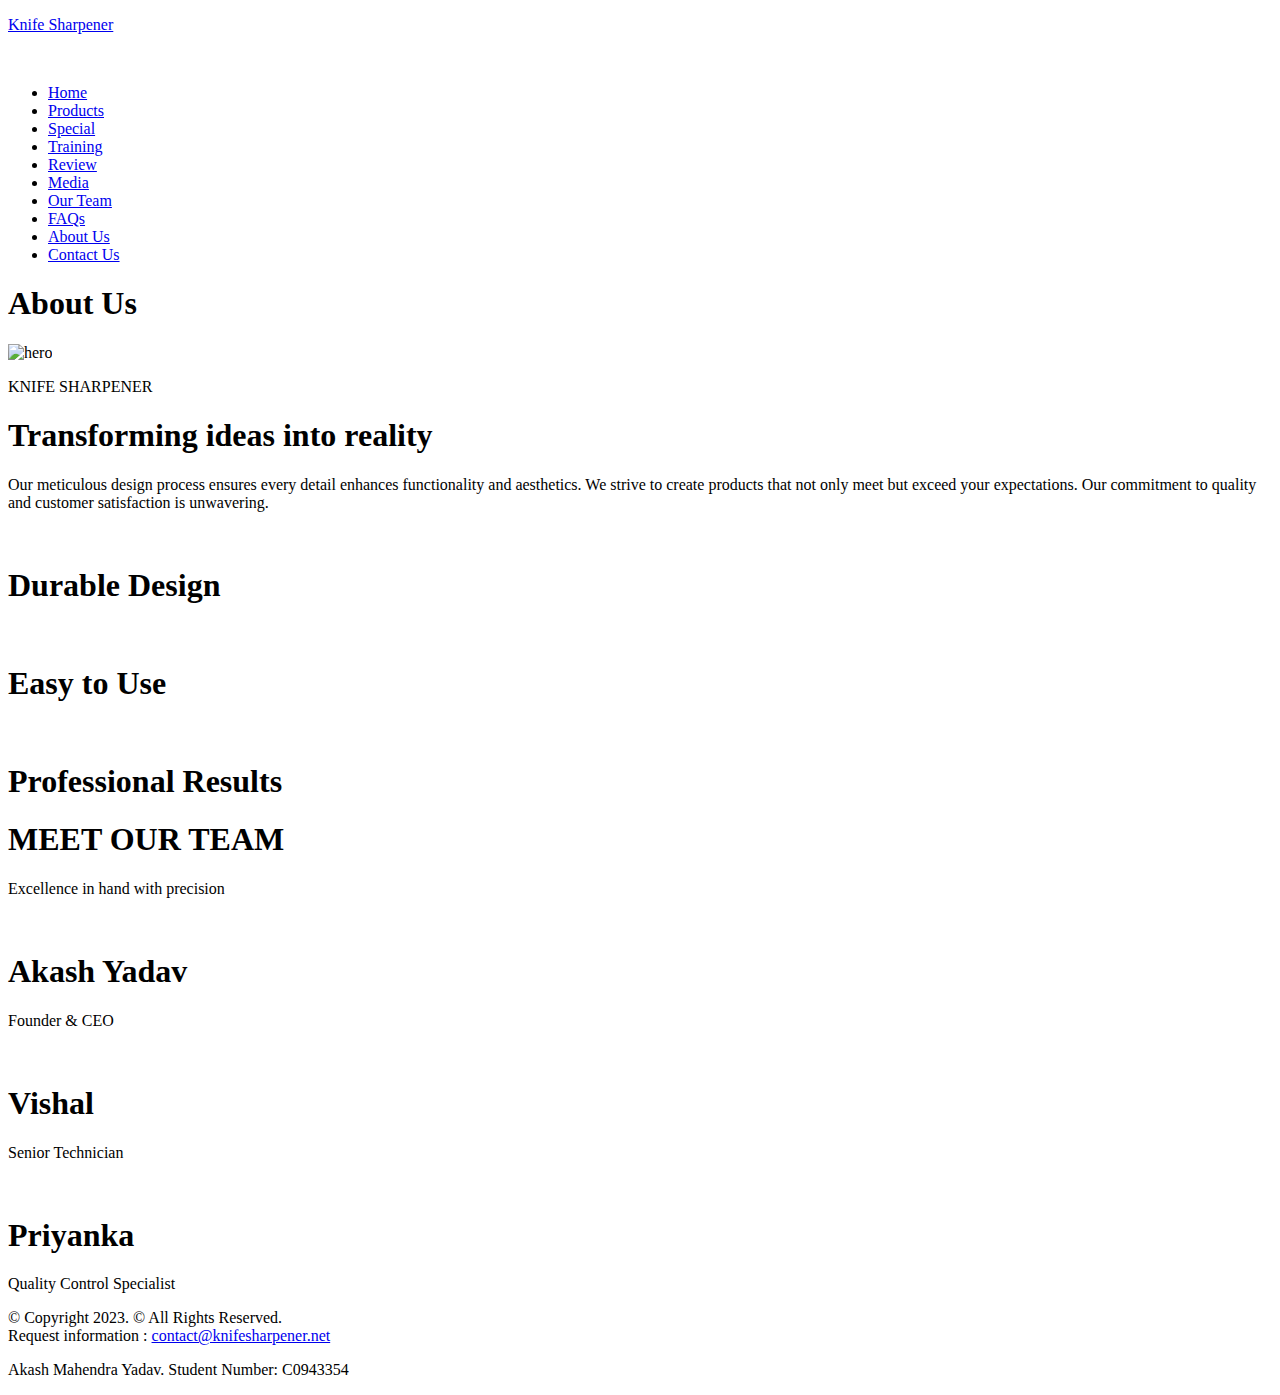
==== about.html @ 2920f4e5 "Add files via upload" ====
<!DOCTYPE html>
<html lang="en">
<head>
    <meta charset="UTF-8">
    <meta name="viewport" content="width=device-width, initial-scale=1.0">
    <title>Knife Sharpener</title>
    <link rel="stylesheet" href="css/styles.css">
</head>
<body>
    

     <!--==================== HEADER ====================-->
    <header>
        <div class="head">
            <div><a id="logo" href="index.html"><p>Knife Sharpener</p> <img src="images/logo final 1.png" alt=""></a></div>
            <nav>
                <ul class="navbar">
                    <li id="home" class="link"><a href="index.html">Home</a></li>
                    <li class="link"><a href="product.html">Products</a></li>
                    <li class="link"><a href="specials.html">Special</a></li>
                    <li class="link"><a href="training.html">Training</a></li>
                    <li class="link"><a href="review.html">Review</a></li>
                    <li class="link"><a href="media.html">Media</a></li>
                    <li class="link"><a href="team.html">Our Team</a></li>
                    <li class="link"><a href="FAQs.html">FAQs</a></li>
                    <li class="link"><a href="about.html">About Us</a></li>
                    <li class="link"><a href="contact.html">Contact Us</a></li>
                </ul>
            </nav>
        </div>
       
    </header>


    <!--==================== ABOUT US ====================-->

    <section id="contact-us">
        <h1>About Us</h1>
        <div class="about-container">
            <div id="map">
                <img src="images/section-1.jpg" alt="hero" width="500px" height="500px">
            </div>
            <div class="detail">
                <div>
                    <p class="about-space about-desc">KNIFE SHARPENER</p>
                </div>
                <div>
                    <h1 class="about-space about-title">Transforming ideas into reality</h1>
                </div>
                <div>
                    <p class="about-space about-desc">Our meticulous design process ensures every detail enhances functionality and aesthetics.
                    We strive to create products that not only meet but exceed your expectations.
                    Our commitment to quality and customer satisfaction is unwavering.
                    </p></div>
                
            </div>
        </div>
    </section>

    <section id="brand">
        <div class="brands">
            <div><img class="brand-tag" src="images/design.png" alt=""><h1>Durable Design</h1></div>
            <div><img class="brand-tag" src="images/quality.png" alt=""><h1>Easy to Use</h1></div>
            <div><img class="brand-tag" src="images/reliability.png" alt=""><h1>Professional Results</h1></div>
        </div>
    </section>

    <section class="team">
        <div class="team-align">
            <h1>MEET OUR TEAM</h1>
            <p>Excellence in hand with precision</p>
        </div>
        <div class="team-detail">
            <div>
                <img class="team-profile" src="images/akash.jpg" alt="">
                <h1>Akash Yadav</h1>
                <p>Founder & CEO</p>
            </div>
            <div>
                <img class="team-profile" src="images/vishal.jpg" alt="">
                <h1>Vishal</h1>
                <p>Senior Technician</p>
            </div>
            <div>
                <img class="team-profile" src="images/priyanka.jpg" alt="">
                <h1>Priyanka</h1>
                <p>Quality Control Specialist</p>
            </div>
        </div>
    </section>

  

    <footer>
        <p>&copy; Copyright 2023. &copy; All Rights Reserved.<br>Request information : <a class="footer_contact" href="mailto:contact@knifesharpener.net">contact@knifesharpener.net</a></p>
        <p>Akash Mahendra Yadav. Student Number: C0943354</p>
    </footer>

    
</body>
</html>
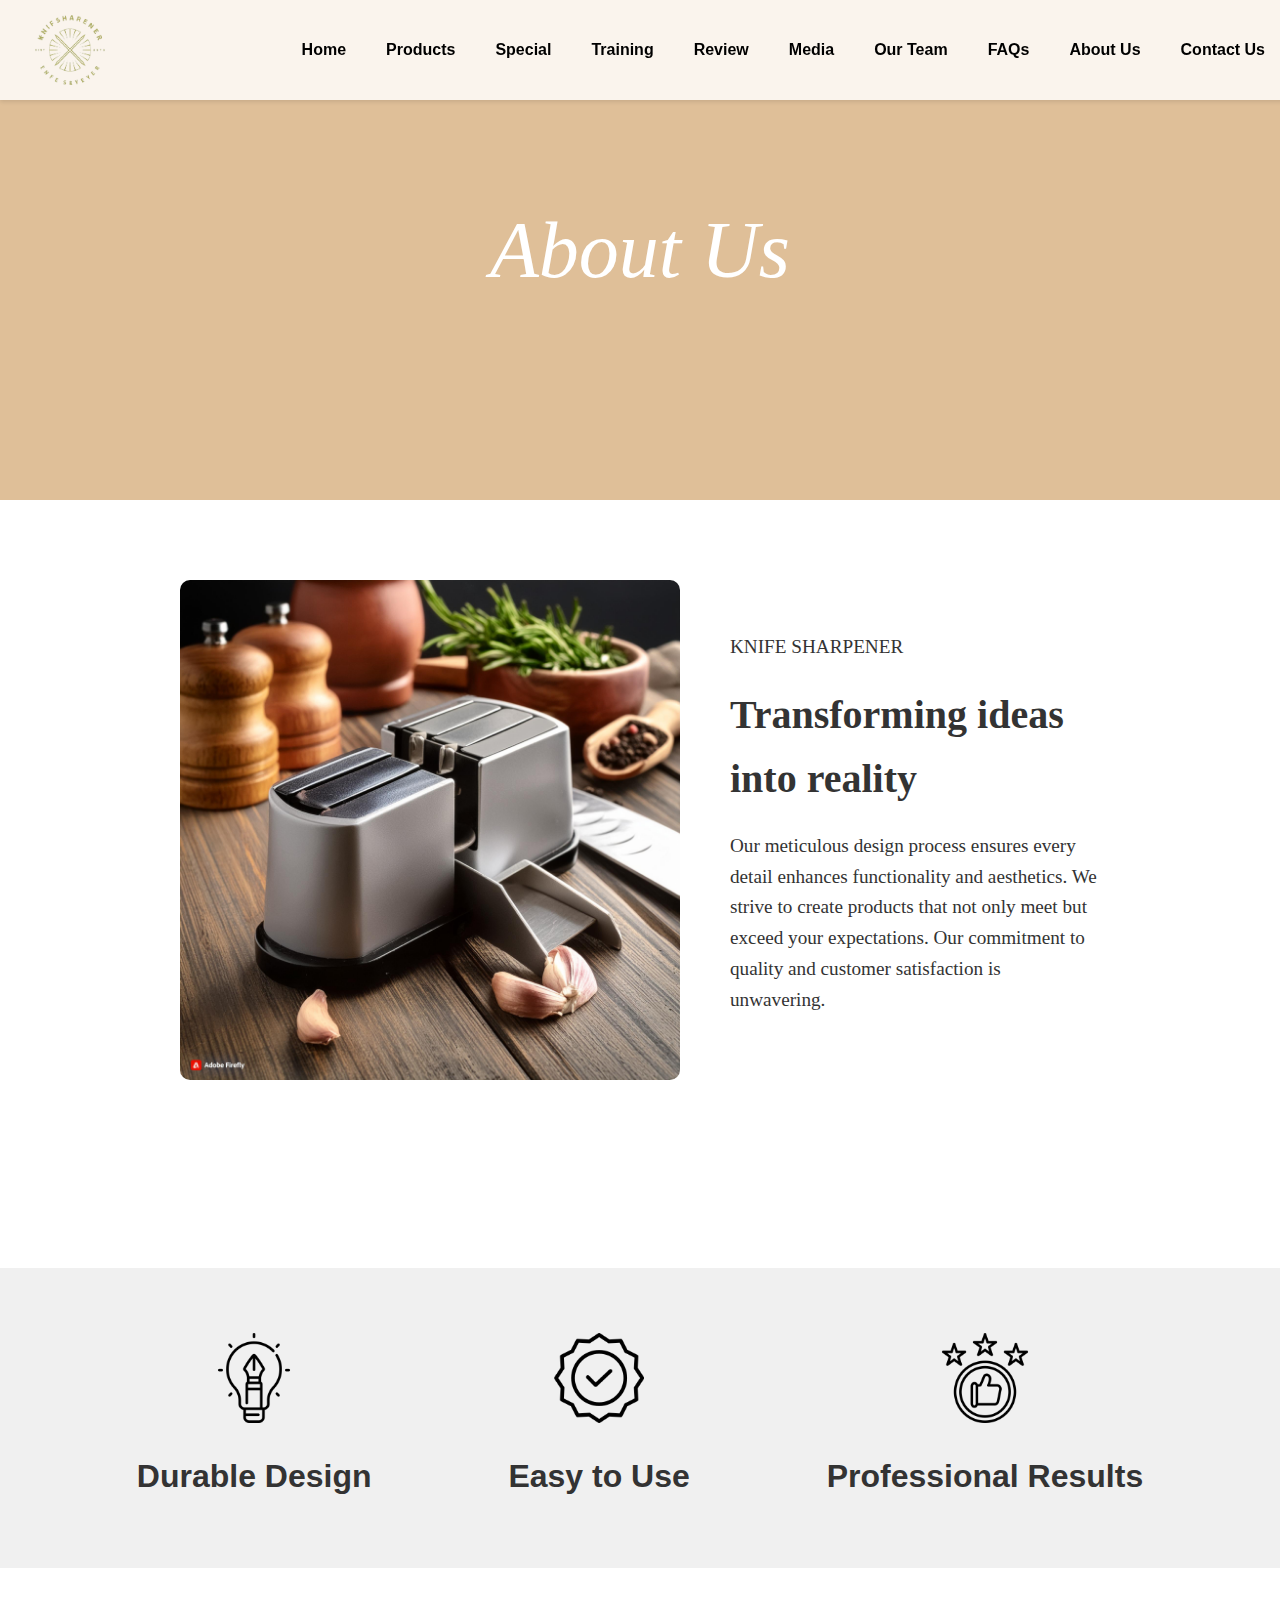
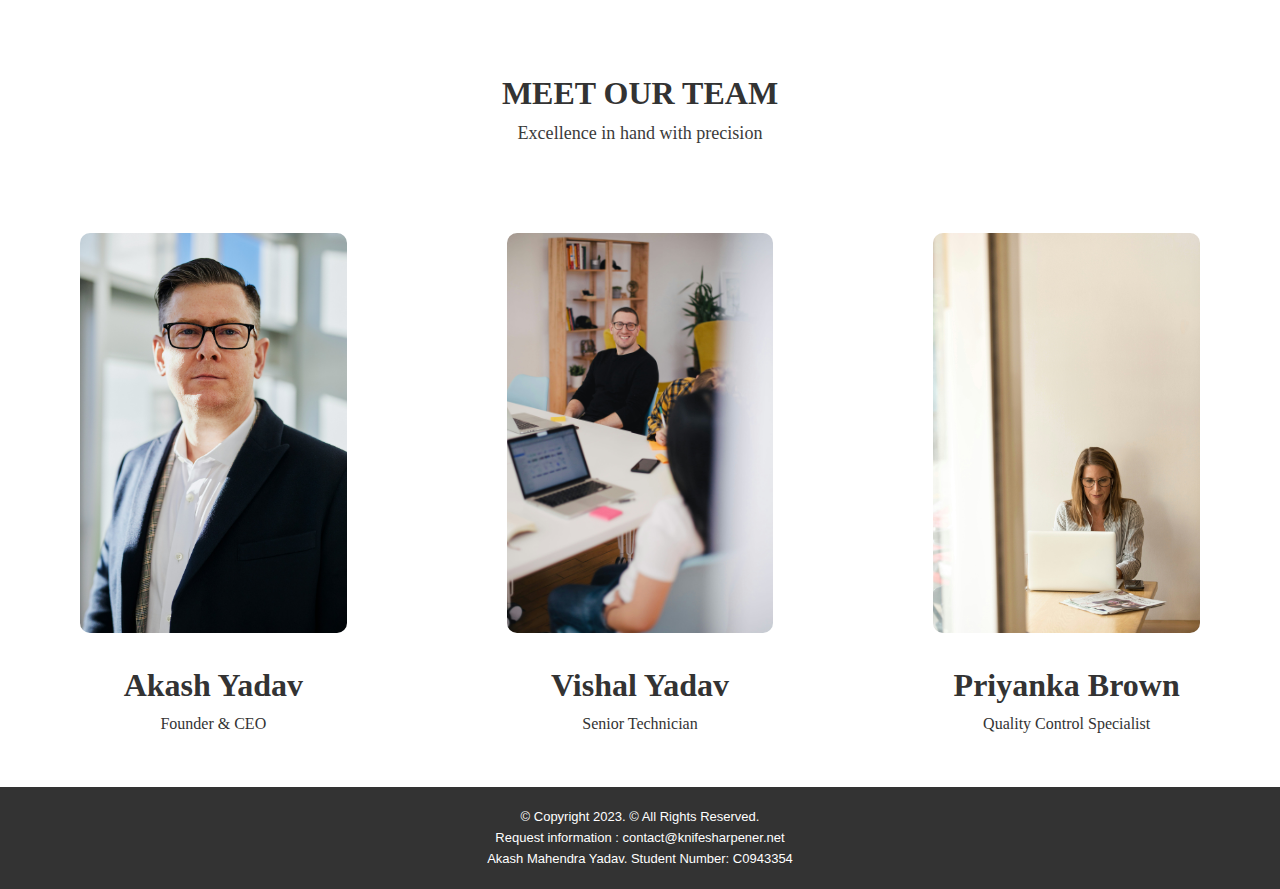
==== commit 68470b51: "Update about.html" ====
--- a/about.html
+++ b/about.html
@@ -79,12 +79,12 @@
             </div>
             <div>
                 <img class="team-profile" src="images/vishal.jpg" alt="">
-                <h1>Vishal</h1>
+                <h1>Vishal Yadav</h1>
                 <p>Senior Technician</p>
             </div>
             <div>
                 <img class="team-profile" src="images/priyanka.jpg" alt="">
-                <h1>Priyanka</h1>
+                <h1>Priyanka Brown</h1>
                 <p>Quality Control Specialist</p>
             </div>
         </div>
--- a/css/styles.css
+++ b/css/styles.css
@@ -0,0 +1,878 @@
+
+
+/* Reset some default browser styles */
+body, h1, h2, h3, p, ul, li, img {
+    margin: 0;
+    padding: 0;
+    list-style: none;
+    text-decoration: none;
+    box-sizing: border-box;
+}
+
+body {
+    font-family: 'Arial', sans-serif;
+    line-height: 1.6;
+    color: #333;
+    overflow-x: hidden;
+}
+
+
+
+header {
+    background-color: rgba(255, 255, 255, 0.823);
+    padding: 10px;
+    position: fixed;
+    width: 100%;
+    top: 0;
+    left: 0;
+    box-shadow: 0 2px 4px rgba(0, 0, 0, 0.1);
+    z-index: 9999;
+}
+
+.head {
+    display: flex;
+    justify-content: space-between;
+    align-items: center;
+    padding: 5px 25px;
+}
+
+.link>a {
+    text-decoration: none;
+    color: black;
+    font-weight: bold;
+}
+
+#logo {
+    text-decoration: none;
+    color: black;
+    font-weight: bolder;
+    display: flex;
+    gap: 20px;
+}
+
+#logo>img {
+    width: 70px;
+    height: 70px;
+}
+
+#logo>p{
+    display: none;
+}
+
+
+nav>ul{
+    display: flex;
+    gap: 40px;
+    
+}
+
+.navbar a:hover {
+    color: #5d5d5d;
+}
+
+
+main {
+    height: 100vh;
+    width: 100%;
+}
+
+.background {
+    background-image: url('../images/hero.png');
+    width: 100%;
+    height: 100vh;
+    background-size: cover;
+    background-position: center;
+    position: relative;
+    
+}
+
+.section-hero__title {
+    color: #FFFFFF;
+    font-family: Cormorant;
+    font-size: 4.06rem;
+    font-style: italic;
+    font-weight: 500;
+}
+
+.section-hero__subtitle {
+    color: #FFFFFF;
+    font-family: Cormorant;
+    font-size: 1.25rem;
+    font-style: italic;
+    font-weight: 500;
+    text-transform: capitalize;
+    letter-spacing: 0.51em;
+}
+
+.hero-text {
+    display: flex;
+    flex-direction: column;
+    height: 100%;
+    justify-content: center;
+    padding: 35px;
+}
+
+.learn-more>button {
+    padding: 20px;
+    border: none;
+    border-radius: 10px;
+    background-color: #4b2e2e;
+    color: white;
+    margin-top: 20px;
+    font-family: Cormorant;
+    font-size: 1rem;
+    letter-spacing: 0.1em;
+}
+
+.slider {
+    width: 100%;
+    height: 300px;
+    overflow: hidden;
+    position: relative;
+    display: flex;
+    align-items: center;
+    margin-top: -60px;
+}
+.slider-wrapper {
+    display: flex;
+    width: calc(300px * 8); /* Double the number of images */
+    height: 100%;
+    animation: slide 20s linear infinite;
+    gap: 30px;
+}
+.slider img {
+    width: 300px;
+    height: 300px;
+    object-fit: cover;
+    border-radius: 10px;
+    
+}
+@keyframes slide {
+    0% { transform: translateX(0); }
+    100% { transform: translateX(-50%); }
+}
+
+
+
+.hero-section::after {
+    content: '';
+    position: absolute;
+    top: 0;
+    left: 0;
+    width: 100%;
+    height: 100%;
+    background: rgba(0, 0, 0, 0.5);
+    z-index: 1;
+}
+
+
+.features-section {
+    padding: 50px 20px;
+    background: #fff;
+    animation: fadeIn 1.5s ease-in;
+}
+
+
+.features-container {
+    display: flex;
+    justify-content: space-around;
+    flex-wrap: wrap;
+}
+
+.feature {
+    max-width: 500px;
+    text-align: center;
+    margin: 20px;
+    animation: slideUp 1s ease-in-out;
+}
+
+.feature>h3 {
+    font-size: 1.56rem;
+}
+
+.feature-sentence {
+    text-align: center;
+    padding: 60px 200px;
+}
+
+.feature>img {
+    max-width: 500px;
+    max-height: 500px;
+}
+
+.reviews-section {
+    padding: 50px 20px;
+    background: #f9f9f9;
+    animation: fadeIn 1.5s ease-in;
+}
+
+.reviews-section h2 {
+    text-align: center;
+    margin-bottom: 40px;
+}
+
+.review {
+    text-align: center;
+    margin: 20px auto;
+    max-width: 600px;
+    animation: slideUp 1s ease-in-out;
+}
+
+.contact-section {
+    padding: 50px 20px;
+    background: #f9f9f9;
+    text-align: center;
+    animation: fadeIn 1.5s ease-in;
+}
+
+
+#contact-us {
+    display: flex;
+    flex-direction: column;
+    justify-content: center;
+    align-items: center;
+    margin-bottom: 80px;
+}
+
+
+#contact-us>h1 {
+    background-color: #DFBF98;
+    width: 100%;
+    height: 500px;
+    display: flex;
+    justify-content: center;
+    align-items: center;
+    color: #FFFFFF;
+    font-family: Cormorant;
+    font-size: 5rem;
+    font-style: italic;
+    font-weight: 500;
+    margin-bottom: 80px;
+}
+
+.contact-container {
+    display: flex;
+}
+
+.map {
+    border: none;
+    margin-right: 50px;
+    
+}
+
+#map>img {
+    width: 500px;
+    height: 500px;
+    border-radius: 10px;
+}
+
+#map>iframe{
+    width: 500px;
+    height: 450px;
+}
+
+.contact-detail>h1 {
+    margin-bottom: 10px;
+}
+
+.contact-detail {
+    margin-bottom: 50px;
+}
+
+.tel-link>a, .email>a{
+    text-decoration: none;
+    color: black;
+}
+
+.about-container {
+    display: flex;
+    justify-content: center;
+    align-items: center;
+    padding: 0px 180px;
+    gap: 50px;
+    margin-bottom: 80px;
+}
+
+.about-space {
+    margin-bottom: 20px;
+    font-family: Cormorant;
+} 
+
+.about-title {
+    font-size: 2.5em;
+}
+
+.about-desc {
+    font-size: 1.2em;
+}
+
+.brands {
+    background-color: #f0f0f0;
+    width: 100%;
+    height: 300px;
+    margin-bottom: 100px;
+    margin-top: 100px;
+    display: flex;
+    justify-content: space-evenly;
+    align-items: center;
+    text-align: center;
+}
+
+.brand-tag {
+    max-width: 90px;
+    margin-bottom: 20px;
+}
+
+.team {
+    font-family: Cormorant;
+}
+
+.team-align{
+    text-align: center;
+}
+
+.team-align>p{
+    color: rgb(59, 59, 59);
+    font-size: 1.13rem;
+}
+
+.team-detail {
+    display: flex;
+    justify-content: space-around;
+    align-items: center;
+    gap: 100px;
+    padding: 50px;
+    text-align: center;
+}
+
+.team-profile {
+    max-width: 100%;
+    max-height: 400px;
+    margin-top: 35px;
+    border-radius: 10px;
+    margin-bottom: 20px;
+    
+}
+
+footer {
+    background: #333;
+    color: #fff;
+    text-align: center;
+    padding: 20px;
+    position: relative;
+    font-size: 13px;
+}
+
+.footer_contact {
+    text-decoration: none;
+    color: #fff;
+}
+
+.newsletter {
+    background: #444;
+    padding: 20px;
+    border-radius: 5px;
+    margin-bottom: 20px;
+}
+
+.newsletter h2 {
+    margin-bottom: 10px;
+}
+
+.newsletter form {
+    display: flex;
+    justify-content: center;
+    align-items: center;
+}
+
+.newsletter input[type="email"] {
+    padding: 10px;
+    border: none;
+    border-radius: 5px 0 0 5px;
+    width: 300px;
+    max-width: 100%;
+}
+
+.newsletter button {
+    padding: 10px 20px;
+    border: none;
+    border-radius: 0 5px 5px 0;
+    background: #ff6347;
+    color: #fff;
+    cursor: pointer;
+    transition: background 0.3s;
+}
+
+.newsletter button:hover {
+    background: #e5533d;
+}
+
+
+
+/* Keyframes for animations */
+@keyframes fadeIn {
+    from { opacity: 0; }
+    to { opacity: 1; }
+}
+
+@keyframes slideUp {
+    from { transform: translateY(20px); opacity: 0; }
+    to { transform: translateY(0); opacity: 1; }
+}
+
+/* Responsive Styles */
+@media (max-width: 768px) {
+    .features-container {
+        flex-direction: column;
+        align-items: center;
+    }
+
+    .nav-links {
+        flex-direction: column;
+        align-items: center;
+    }
+
+    .nav-links li {
+        margin: 10px 0;
+    }
+}
+
+.section-reviews {
+    display: block;
+    position: relative;
+}
+
+.section-reviews .uk-section-large {
+    padding-top: 50px;
+}
+
+.section-reviews__title {
+    display: block;
+    position: relative;
+    
+    color: #222222;
+    font-family: Cormorant;
+    font-size: 3rem;
+    font-style: normal;
+    font-weight: 600;
+    letter-spacing: -0.025em;
+    
+    text-align: center;
+    text-transform: capitalize;
+}
+
+.section-reviews__title::after {
+    display: block;
+    position: relative;
+    width: 30px;
+    height: 2px;
+    margin: 20px auto 0;
+    background-color: #222;
+    content: '';
+}
+
+.section-reviews .uk-slider-items blockquote {
+    display: block;
+    position: relative;
+    max-width: 770px;
+    margin: 0 auto;
+    color: #222222;
+    font-size: 1.50rem;
+    font-style: normal;
+    font-weight: normal;
+    line-height: 1.75;
+    text-align: center;
+    text-align: center;
+}
+
+.section-reviews .uk-slider-items blockquote cite {
+    display: inline-block;
+    position: relative;
+    margin-top: 80px;
+    margin-top: 4.16667vw;
+    border-bottom: 1px solid #EB5A31;
+    color: #222222;
+    font-size: 1.25rem;
+    font-style: normal;
+    font-weight: bold;
+    letter-spacing: -0.025em;
+    line-height: 1.2;
+    text-align: center;
+    text-transform: uppercase;
+}
+
+.section-reviews .uk-slider-items blockquote cite::before {
+    -webkit-box-pack: center;
+    -ms-flex-pack: center;
+    -webkit-box-align: center;
+    -ms-flex-align: center;
+    -webkit-transform: translate(-50%, -35%);
+    -ms-transform: translate(-50%, -35%);
+    display: -webkit-inline-box;
+    display: -ms-inline-flexbox;
+    display: inline-flex;
+    position: absolute;
+    top: 50%;
+    left: 50%;
+    align-items: center;
+    justify-content: center;
+    transform: translate(-50%, -35%);
+    color: rgba(34, 34, 34, 0.1);
+    font-family: Cormorant;
+    font-size: 16.25rem;
+    font-style: normal;
+    font-weight: 600;
+    letter-spacing: -0.025em;
+    line-height: 0.5;
+    text-align: center;
+    text-transform: capitalize;
+    content: '”';
+}
+
+.section-instagram .uk-container-large {
+    padding-top: 120px;
+}
+
+.section-product-info .uk-slider,
+.section-product-info .uk-position-relative,
+.section-product-info .uk-slider-items {
+    height: 100%;
+}
+
+.section-reviews .uk-slider-items blockquote {
+    display: block;
+    position: relative;
+    max-width: 770px;
+    margin: 0 auto;
+    color: #222222;
+    font-size: 1.50rem;
+    font-style: normal;
+    font-weight: normal;
+    line-height: 1.75;
+    text-align: center;
+    text-align: center;
+}
+
+.section-reviews .uk-slider-items blockquote cite {
+    display: inline-block;
+    position: relative;
+    margin-top: 80px;
+    margin-top: 4.16667vw;
+    border-bottom: 1px solid #EB5A31;
+    color: #222222;
+    font-size: 1.25rem;
+    font-style: normal;
+    font-weight: bold;
+    letter-spacing: -0.025em;
+    line-height: 1.2;
+    text-align: center;
+    text-transform: uppercase;
+}
+
+.section-reviews .uk-slider-items blockquote cite::before {
+    -webkit-box-pack: center;
+    -ms-flex-pack: center;
+    -webkit-box-align: center;
+    -ms-flex-align: center;
+    -webkit-transform: translate(-50%, -35%);
+    -ms-transform: translate(-50%, -35%);
+    display: -webkit-inline-box;
+    display: -ms-inline-flexbox;
+    display: inline-flex;
+    position: absolute;
+    top: 50%;
+    left: 50%;
+    align-items: center;
+    justify-content: center;
+    transform: translate(-50%, -35%);
+    color: rgba(34, 34, 34, 0.1);
+    font-family: Cormorant;
+    font-size: 16.25rem;
+    font-style: normal;
+    font-weight: 600;
+    letter-spacing: -0.025em;
+    line-height: 0.5;
+    text-align: center;
+    text-transform: capitalize;
+    content: '”';
+}
+
+.section-product-info .uk-slider-items li img {
+    -o-object-fit: cover;
+    -o-object-position: center;
+    width: 100%;
+    min-height: 100%;
+    object-fit: cover;
+    object-position: center;
+}
+
+.section-reviews .uk-slider-items blockquote {
+    display: block;
+    position: relative;
+    max-width: 770px;
+    margin: 0 auto;
+    color: #222222;
+    font-size: 1.50rem;
+    font-style: normal;
+    font-weight: normal;
+    line-height: 1.75;
+    text-align: center;
+    text-align: center;
+}
+
+.section-reviews .uk-slider-items blockquote cite {
+    display: inline-block;
+    position: relative;
+    margin-top: 80px;
+    margin-top: 4.16667vw;
+    border-bottom: 1px solid #EB5A31;
+    color: #222222;
+    font-size: 1.25rem;
+    font-style: normal;
+    font-weight: bold;
+    letter-spacing: -0.025em;
+    line-height: 1.2;
+    text-align: center;
+    text-transform: uppercase;
+}
+
+.container {
+    width: 100%;
+    height: 100vh;
+    color: black;
+    display: flex;
+    align-items: center;
+    flex-direction: column;
+    justify-content: center;
+    margin-top: -130px;
+}
+
+.container>h2 {
+    font-size: 2rem;
+    margin-bottom: 1rem;
+    text-align: center;
+    color: #000;
+    font-family: Cormorant;
+    font-size: 3rem;
+    font-style: normal;
+    font-weight: 600;
+    letter-spacing: -0.025em;
+}
+
+.description {
+    text-align: center;
+    width: 43%;
+    margin-bottom: 40px;
+}
+
+.clientImage {
+    display: flex;
+    flex-direction: row;
+    align-items: center;
+}
+
+.clientImage span {
+    margin-left: 10px;
+}
+
+.clientImage img {
+    width: 40px;
+}
+
+.reviewSection {
+    padding: 1rem;
+    display: flex;
+    flex-wrap: wrap;
+    align-items: center;
+    justify-content: space-around;
+}
+
+.reviewItem {
+    width: 300px;
+    padding: 10px;
+    margin: 1rem;
+    cursor: pointer;
+    border-radius: 10px;
+    font-family: Cormorant;
+    background-color: #ffffff;
+    border: 1px solid #d4d4d4;
+    text-align: center;
+    transition: all .2s linear;
+}
+
+.reviewItem:hover {
+    border-color: #000;
+    transform: scale(1.01);
+    background-color: #fff;
+    box-shadow: 0 0px 5px 0px #cbc0c0;
+}
+
+
+
+article p {
+    font-size: 0.94rem;
+    font-weight: 100;
+    margin-bottom: 1rem;
+    font-family: system-ui;
+}
+
+
+
+
+
+
+@media screen and (max-width:700px) {
+
+
+    header{
+        position: static
+    }
+    
+    .head {
+        display: flex;
+        flex-direction: column;
+        justify-content: center;
+        align-items: center;
+    }
+
+
+    .section-hero__title {
+        text-shadow: 3px 5px 6px rgba(6, 6, 6, 0.475);
+    }
+
+    .section-hero__subtitle {
+        text-shadow: 3px 5px 6px rgba(6, 6, 6, 0.551);
+    }
+
+    nav>ul{
+        display: flex;
+        flex-direction: column;
+        justify-content: center;
+        align-items: center;
+        text-align: center; 
+    }
+
+    main {
+        
+        background-color: red;
+        height: 100vh;
+        width: 100%;
+    }
+
+    .about-container {
+        display: flex;
+        flex-direction: column;
+        align-items: center;
+        justify-content: center;
+        width: 90%;
+        border-radius: 10px;
+        padding: 30px 0px;
+    }
+
+    .mobile-product{
+        background-color: #f4f4f4;
+    }
+
+    .detail {
+        padding: 0px 40px;
+    }
+
+    #map>img {
+        width: 100%;
+        height: 100%;
+        border-radius: 10%; /* Adjust as needed for your logo shape */
+        overflow: hidden; /* Ensures the border-radius is applied */
+        padding: 0px 20px;
+        
+    }
+
+    .container {
+        margin-top: 0;
+        position: sticky;
+        display: flex;
+        justify-content: center;
+        align-items: center;
+        padding-top: 120px;
+    }
+
+    .brand-tag {
+        max-width: 50px;
+    }
+    
+    .team-detail {
+        display: flex;
+        flex-direction: column;
+        justify-content: space-around;
+        align-items: center;
+        gap: 50px;
+        padding: 50px;
+        text-align: center;
+    }
+
+    .contact-container {
+        flex-direction: column;
+    }
+
+    .training-ul {
+        margin-left: 20px;
+    }
+
+    #map>iframe{
+        width: 300px;
+        height: 350px;
+    }
+
+    .contact-detail>h1{
+        margin-top: 20px;
+    }
+
+    .feature-sentence {
+        text-align: center;
+        margin-top: 30px;
+        margin-bottom: 30px;
+        padding: 0;
+    }
+
+    #contact-us>h1 {
+        text-align: center;
+    }
+
+    #logo>img {
+        display: inline;
+        width: 80px;
+        height: 80px;
+        margin-bottom: 20px;
+    }
+
+    #logo>p{
+        display: none;
+    }
+
+    .description {
+        width: 90%;
+    }
+
+    footer {
+        margin-top: 200px;
+    }
+}
+
+@media screen and (max-width:375px) {
+    .reviewSection {
+        padding: 0;
+    }
+
+    .reviewItem {
+        width: 100%;
+    }
+
+    .clientImage {
+        margin-bottom: 0.6rem;
+    }
+
+    .top {
+        align-items: center;
+        flex-direction: column;
+        justify-content: center;
+    }
+}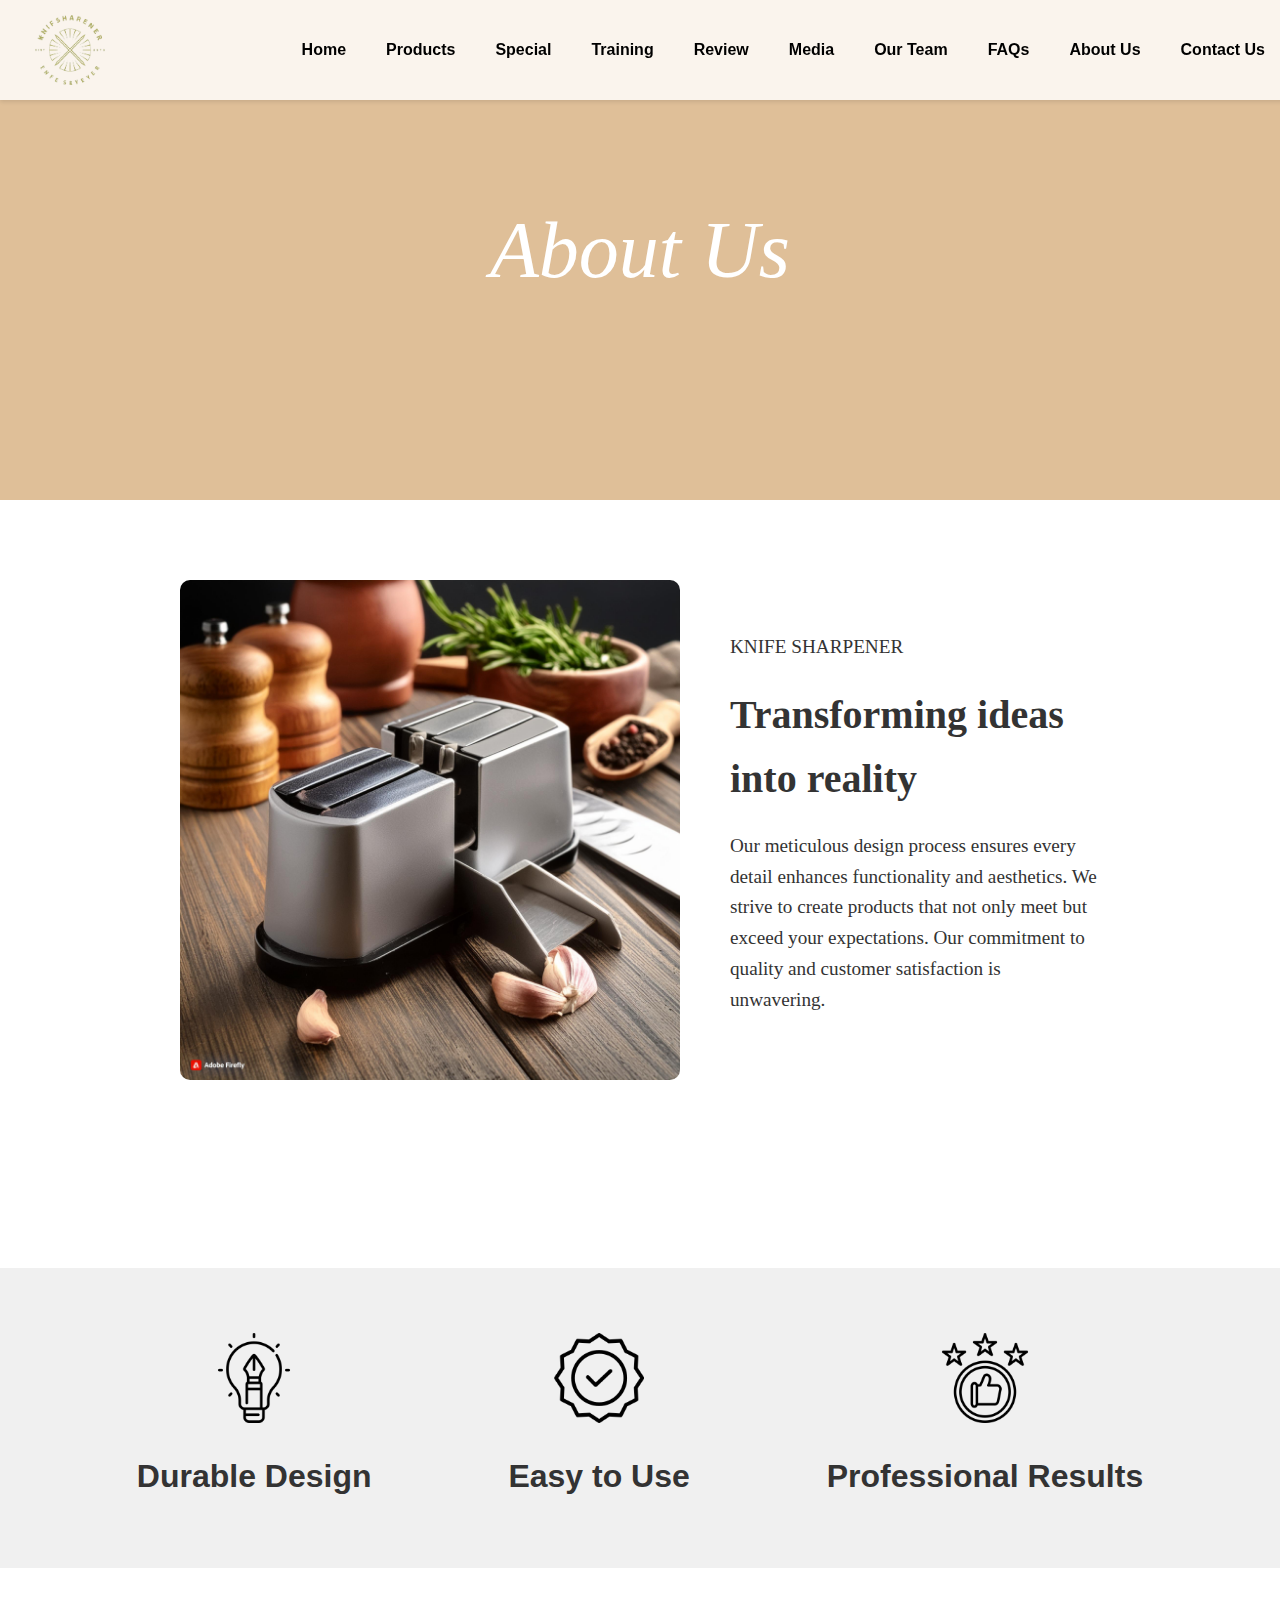
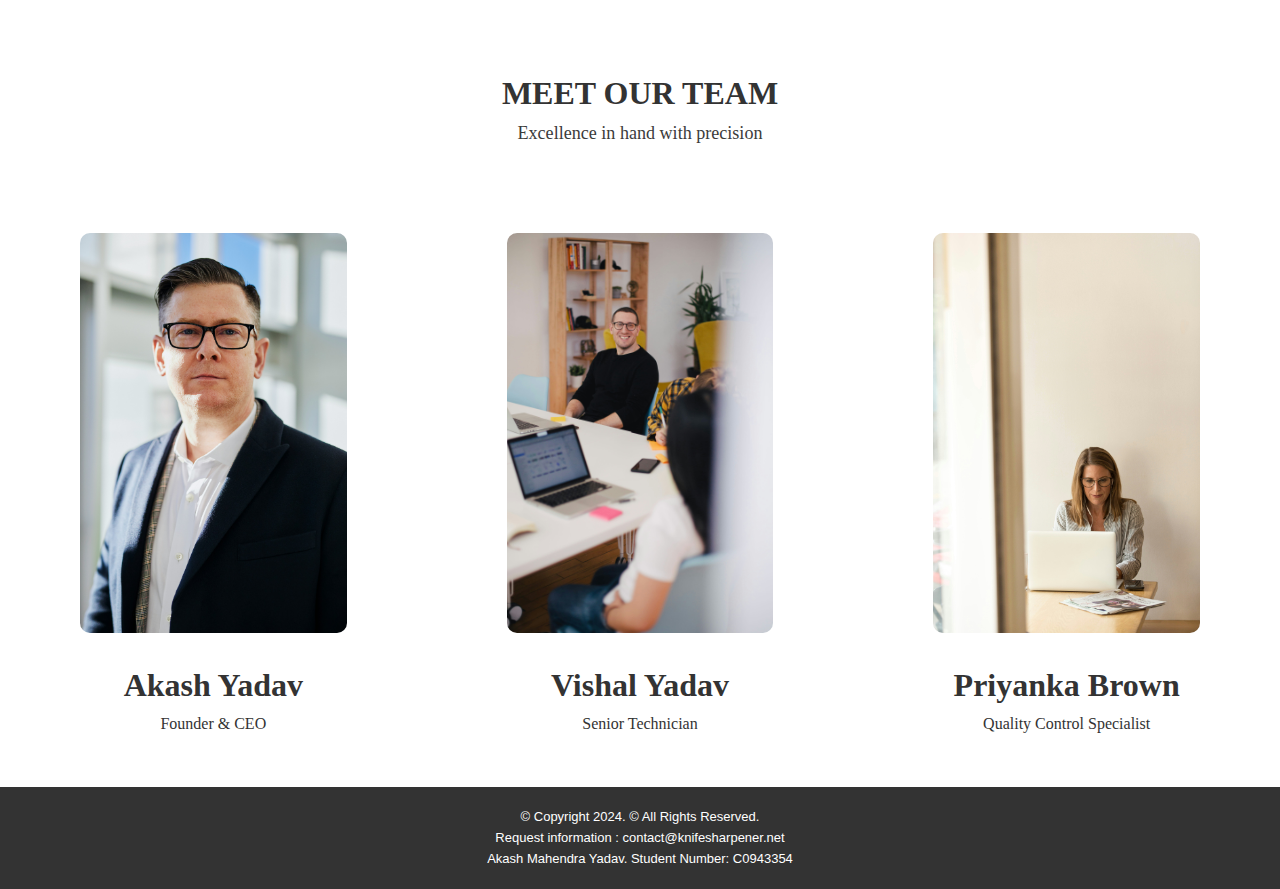
==== commit 7aae3948: "Update about.html" ====
--- a/about.html
+++ b/about.html
@@ -93,7 +93,7 @@
   
 
     <footer>
-        <p>&copy; Copyright 2023. &copy; All Rights Reserved.<br>Request information : <a class="footer_contact" href="mailto:contact@knifesharpener.net">contact@knifesharpener.net</a></p>
+        <p>&copy; Copyright 2024. &copy; All Rights Reserved.<br>Request information : <a class="footer_contact" href="mailto:contact@knifesharpener.net">contact@knifesharpener.net</a></p>
         <p>Akash Mahendra Yadav. Student Number: C0943354</p>
     </footer>
 
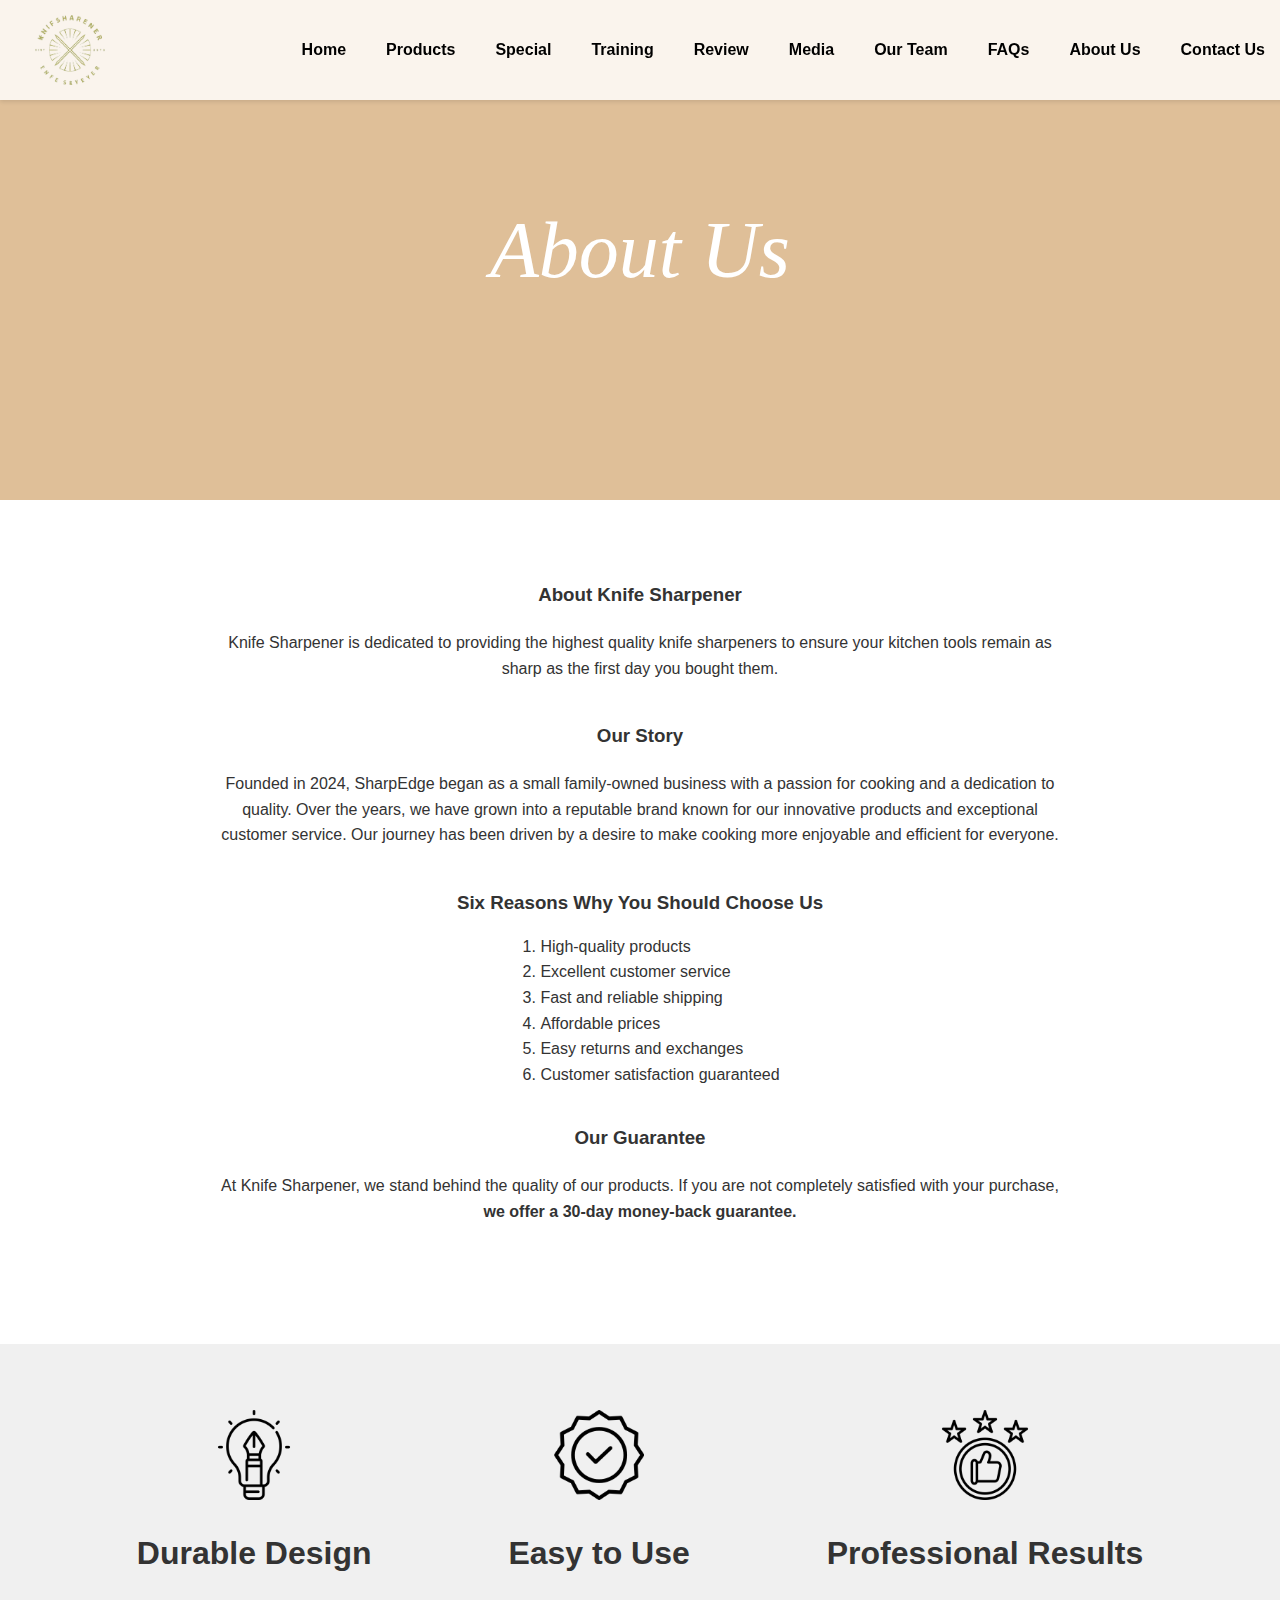
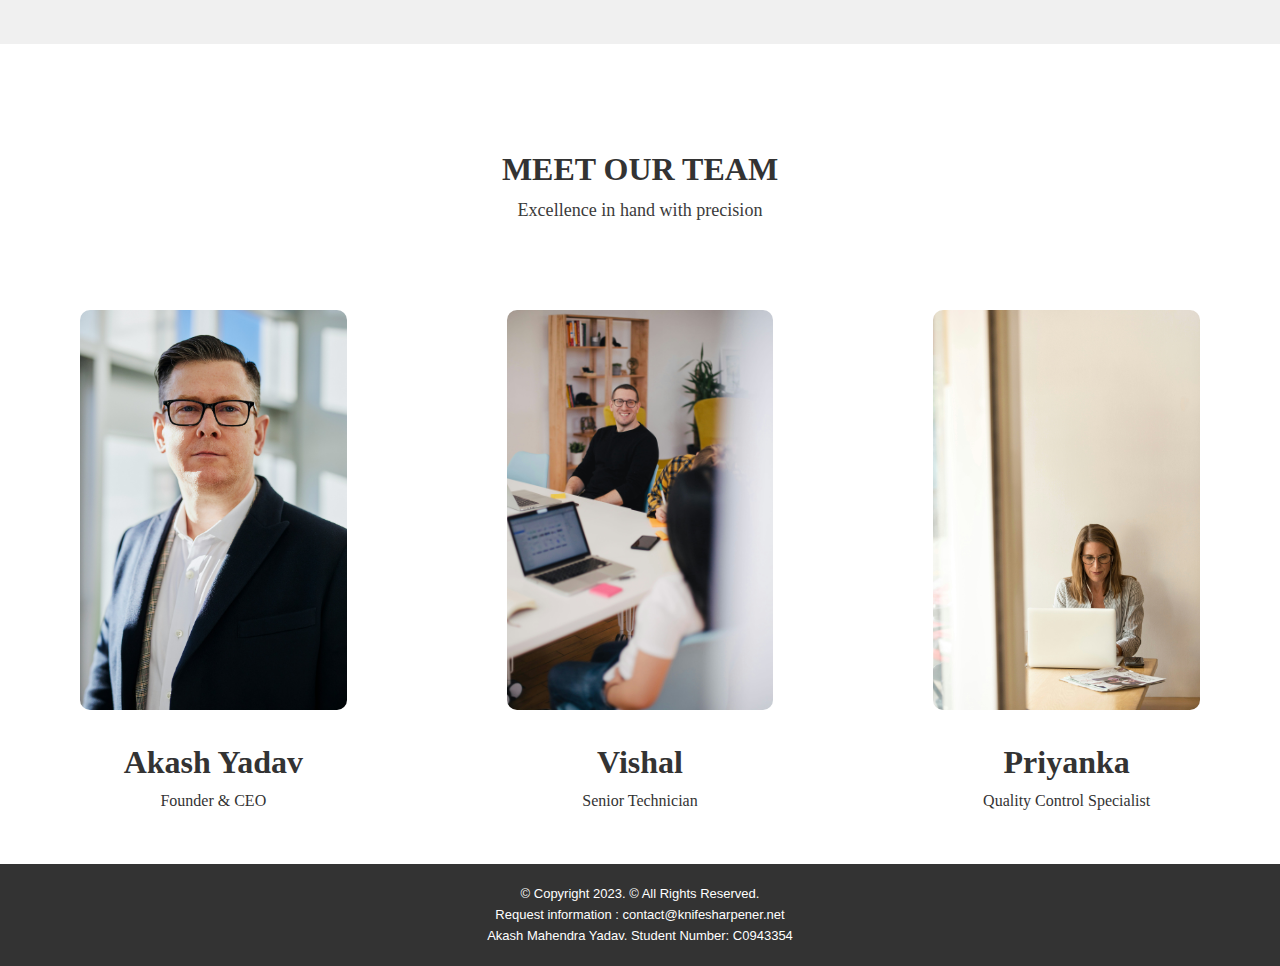
==== commit 4d9761d2: "updated teams and training page" ====
--- a/about.html
+++ b/about.html
@@ -5,7 +5,7 @@
     <meta charset="UTF-8">
     <meta name="viewport" content="width=device-width, initial-scale=1.0">
     <title>Knife Sharpener</title>
-    <link rel="stylesheet" href="css/styles.css">
+    <link rel="stylesheet" href="css/about.css">
 </head>
 <body>
     
@@ -38,23 +38,27 @@
     <section id="contact-us">
         <h1>About Us</h1>
         <div class="about-container">
-            <div id="map">
-                <img src="images/section-1.jpg" alt="hero" width="500px" height="500px">
-            </div>
-            <div class="detail">
-                <div>
-                    <p class="about-space about-desc">KNIFE SHARPENER</p>
-                </div>
-                <div>
-                    <h1 class="about-space about-title">Transforming ideas into reality</h1>
-                </div>
-                <div>
-                    <p class="about-space about-desc">Our meticulous design process ensures every detail enhances functionality and aesthetics.
-                    We strive to create products that not only meet but exceed your expectations.
-                    Our commitment to quality and customer satisfaction is unwavering.
-                    </p></div>
-                
-            </div>
+
+            <h3>About Knife Sharpener</h3>
+            <p class="feature-sentence">Knife Sharpener is dedicated to providing the highest quality knife sharpeners to ensure your kitchen tools remain as sharp as the first day you bought them.</p>
+            
+
+            <h3 class="feature-title">Our Story</h3>
+            <p class="feature-sentence">Founded in 2024, SharpEdge began as a small family-owned business with a passion for cooking and a dedication to quality. Over the years, we have grown into a reputable brand known for our innovative products and exceptional customer service. Our journey has been driven by a desire to make cooking more enjoyable and efficient for everyone.</p>
+            
+            <h3 class="feature-title">Six Reasons Why You Should Choose Us</h3>
+            <ol>
+                <li>High-quality products</li>
+                <li>Excellent customer service</li>
+                <li>Fast and reliable shipping</li>
+                <li>Affordable prices</li>
+                <li>Easy returns and exchanges</li>
+                <li>Customer satisfaction guaranteed</li>
+            </ol>
+
+            <h3 class="feature-title">Our Guarantee</h3>
+            <p class="feature-sentence">At Knife Sharpener, we stand behind the quality of our products. If you are not completely satisfied with your purchase, <strong>we offer a 30-day money-back guarantee.</strong></p>
+
         </div>
     </section>
 
@@ -79,12 +83,12 @@
             </div>
             <div>
                 <img class="team-profile" src="images/vishal.jpg" alt="">
-                <h1>Vishal Yadav</h1>
+                <h1>Vishal</h1>
                 <p>Senior Technician</p>
             </div>
             <div>
                 <img class="team-profile" src="images/priyanka.jpg" alt="">
-                <h1>Priyanka Brown</h1>
+                <h1>Priyanka</h1>
                 <p>Quality Control Specialist</p>
             </div>
         </div>
@@ -93,7 +97,7 @@
   
 
     <footer>
-        <p>&copy; Copyright 2024. &copy; All Rights Reserved.<br>Request information : <a class="footer_contact" href="mailto:contact@knifesharpener.net">contact@knifesharpener.net</a></p>
+        <p>&copy; Copyright 2023. &copy; All Rights Reserved.<br>Request information : <a class="footer_contact" href="mailto:contact@knifesharpener.net">contact@knifesharpener.net</a></p>
         <p>Akash Mahendra Yadav. Student Number: C0943354</p>
     </footer>
 
--- a/css/about.css
+++ b/css/about.css
@@ -0,0 +1,892 @@
+
+
+/* Reset some default browser styles */
+body, h1, h2, h3, p, ul, img {
+    margin: 0;
+    padding: 0;
+    list-style: none;
+    text-decoration: none;
+    box-sizing: border-box;
+}
+
+body {
+    font-family: 'Arial', sans-serif;
+    line-height: 1.6;
+    color: #333;
+    overflow-x: hidden;
+}
+
+
+
+header {
+    background-color: rgba(255, 255, 255, 0.823);
+    padding: 10px;
+    position: fixed;
+    width: 100%;
+    top: 0;
+    left: 0;
+    box-shadow: 0 2px 4px rgba(0, 0, 0, 0.1);
+    z-index: 9999;
+}
+
+.head {
+    display: flex;
+    justify-content: space-between;
+    align-items: center;
+    padding: 5px 25px;
+}
+
+.link>a {
+    text-decoration: none;
+    color: black;
+    font-weight: bold;
+}
+
+#logo {
+    text-decoration: none;
+    color: black;
+    font-weight: bolder;
+    display: flex;
+    gap: 20px;
+}
+
+#logo>img {
+    width: 70px;
+    height: 70px;
+}
+
+#logo>p{
+    display: none;
+}
+
+
+nav>ul{
+    display: flex;
+    gap: 40px;
+    
+}
+
+.navbar a:hover {
+    color: #5d5d5d;
+}
+
+
+main {
+    height: 100vh;
+    width: 100%;
+}
+
+.background {
+    background-image: url('../images/hero.png');
+    width: 100%;
+    height: 100vh;
+    background-size: cover;
+    background-position: center;
+    position: relative;
+    
+}
+
+.section-hero__title {
+    color: #FFFFFF;
+    font-family: Cormorant;
+    font-size: 4.06rem;
+    font-style: italic;
+    font-weight: 500;
+}
+
+.section-hero__subtitle {
+    color: #FFFFFF;
+    font-family: Cormorant;
+    font-size: 1.25rem;
+    font-style: italic;
+    font-weight: 500;
+    text-transform: capitalize;
+    letter-spacing: 0.51em;
+}
+
+.hero-text {
+    display: flex;
+    flex-direction: column;
+    height: 100%;
+    justify-content: center;
+    padding: 35px;
+}
+
+.learn-more>button {
+    padding: 20px;
+    border: none;
+    border-radius: 10px;
+    background-color: #4b2e2e;
+    color: white;
+    margin-top: 20px;
+    font-family: Cormorant;
+    font-size: 1rem;
+    letter-spacing: 0.1em;
+}
+
+.slider {
+    width: 100%;
+    height: 300px;
+    overflow: hidden;
+    position: relative;
+    display: flex;
+    align-items: center;
+    margin-top: -60px;
+}
+.slider-wrapper {
+    display: flex;
+    width: calc(300px * 8); /* Double the number of images */
+    height: 100%;
+    animation: slide 20s linear infinite;
+    gap: 30px;
+}
+.slider img {
+    width: 300px;
+    height: 300px;
+    object-fit: cover;
+    border-radius: 10px;
+    
+}
+@keyframes slide {
+    0% { transform: translateX(0); }
+    100% { transform: translateX(-50%); }
+}
+
+
+
+.hero-section::after {
+    content: '';
+    position: absolute;
+    top: 0;
+    left: 0;
+    width: 100%;
+    height: 100%;
+    background: rgba(0, 0, 0, 0.5);
+    z-index: 1;
+}
+
+
+.features-section {
+    padding: 50px 20px;
+    background: #fff;
+    animation: fadeIn 1.5s ease-in;
+}
+
+
+.features-container {
+    display: flex;
+    justify-content: space-around;
+    flex-wrap: wrap;
+}
+
+.feature {
+    max-width: 500px;
+    text-align: center;
+    margin: 20px;
+    animation: slideUp 1s ease-in-out;
+}
+
+.feature>h3 {
+    font-size: 1.56rem;
+}
+
+.feature-sentence {
+    text-align: center;
+    padding: 20px 200px;
+}
+
+.feature-title {
+    margin-top: 20px;
+}
+
+.feature>img {
+    max-width: 500px;
+    max-height: 500px;
+}
+
+.reviews-section {
+    padding: 50px 20px;
+    background: #f9f9f9;
+    animation: fadeIn 1.5s ease-in;
+}
+
+.reviews-section h2 {
+    text-align: center;
+    margin-bottom: 40px;
+}
+
+.review {
+    text-align: center;
+    margin: 20px auto;
+    max-width: 600px;
+    animation: slideUp 1s ease-in-out;
+}
+
+.contact-section {
+    padding: 50px 20px;
+    background: #f9f9f9;
+    text-align: center;
+    animation: fadeIn 1.5s ease-in;
+}
+
+
+#contact-us {
+    display: flex;
+    flex-direction: column;
+    justify-content: center;
+    align-items: center;
+    margin-bottom: 80px;
+}
+
+
+#contact-us>h1 {
+    background-color: #DFBF98;
+    width: 100%;
+    height: 500px;
+    display: flex;
+    justify-content: center;
+    align-items: center;
+    color: #FFFFFF;
+    font-family: Cormorant;
+    font-size: 5rem;
+    font-style: italic;
+    font-weight: 500;
+    margin-bottom: 80px;
+}
+
+.contact-container {
+    display: flex;
+}
+
+.map {
+    border: none;
+    margin-right: 50px;
+    
+}
+
+#map>img {
+    width: 500px;
+    height: 500px;
+    border-radius: 10px;
+}
+
+#map>iframe{
+    width: 500px;
+    height: 450px;
+}
+
+.contact-detail>h1 {
+    margin-bottom: 10px;
+}
+
+.contact-detail {
+    margin-bottom: 50px;
+}
+
+.tel-link>a, .email>a{
+    text-decoration: none;
+    color: black;
+}
+
+.about-container {
+    display: flex;
+    flex-direction: column;
+    justify-content: center;
+    align-items: center;
+    padding: 0px 10px;
+
+   
+}
+
+.about-space {
+    margin-bottom: 20px;
+    font-family: Cormorant;
+} 
+
+.about-title {
+    font-size: 2.5em;
+}
+
+.about-desc {
+    font-size: 1.2em;
+}
+
+.brands {
+    background-color: #f0f0f0;
+    width: 100%;
+    height: 300px;
+    margin-bottom: 100px;
+    margin-top: 100px;
+    display: flex;
+    justify-content: space-evenly;
+    align-items: center;
+    text-align: center;
+}
+
+.brand-tag {
+    max-width: 90px;
+    margin-bottom: 20px;
+}
+
+.team {
+    font-family: Cormorant;
+}
+
+.team-align{
+    text-align: center;
+}
+
+.team-align>p{
+    color: rgb(59, 59, 59);
+    font-size: 1.13rem;
+}
+
+.team-detail {
+    display: flex;
+    justify-content: space-around;
+    align-items: center;
+    gap: 100px;
+    padding: 50px;
+    text-align: center;
+}
+
+.team-profile {
+    max-width: 100%;
+    max-height: 400px;
+    margin-top: 35px;
+    border-radius: 10px;
+    margin-bottom: 20px;
+    
+}
+
+footer {
+    background: #333;
+    color: #fff;
+    text-align: center;
+    padding: 20px;
+    position: relative;
+    font-size: 13px;
+}
+
+.footer_contact {
+    text-decoration: none;
+    color: #fff;
+}
+
+.newsletter {
+    background: #444;
+    padding: 20px;
+    border-radius: 5px;
+    margin-bottom: 20px;
+}
+
+.newsletter h2 {
+    margin-bottom: 10px;
+}
+
+.newsletter form {
+    display: flex;
+    justify-content: center;
+    align-items: center;
+}
+
+.newsletter input[type="email"] {
+    padding: 10px;
+    border: none;
+    border-radius: 5px 0 0 5px;
+    width: 300px;
+    max-width: 100%;
+}
+
+.newsletter button {
+    padding: 10px 20px;
+    border: none;
+    border-radius: 0 5px 5px 0;
+    background: #ff6347;
+    color: #fff;
+    cursor: pointer;
+    transition: background 0.3s;
+}
+
+.newsletter button:hover {
+    background: #e5533d;
+}
+
+
+
+/* Keyframes for animations */
+@keyframes fadeIn {
+    from { opacity: 0; }
+    to { opacity: 1; }
+}
+
+@keyframes slideUp {
+    from { transform: translateY(20px); opacity: 0; }
+    to { transform: translateY(0); opacity: 1; }
+}
+
+/* Responsive Styles */
+@media (max-width: 768px) {
+    .features-container {
+        flex-direction: column;
+        align-items: center;
+    }
+
+    .nav-links {
+        flex-direction: column;
+        align-items: center;
+    }
+
+    .nav-links li {
+        margin: 10px 0;
+    }
+}
+
+.section-reviews {
+    display: block;
+    position: relative;
+}
+
+.section-reviews .uk-section-large {
+    padding-top: 50px;
+}
+
+.section-reviews__title {
+    display: block;
+    position: relative;
+    
+    color: #222222;
+    font-family: Cormorant;
+    font-size: 3rem;
+    font-style: normal;
+    font-weight: 600;
+    letter-spacing: -0.025em;
+    
+    text-align: center;
+    text-transform: capitalize;
+}
+
+.section-reviews__title::after {
+    display: block;
+    position: relative;
+    width: 30px;
+    height: 2px;
+    margin: 20px auto 0;
+    background-color: #222;
+    content: '';
+}
+
+.section-reviews .uk-slider-items blockquote {
+    display: block;
+    position: relative;
+    max-width: 770px;
+    margin: 0 auto;
+    color: #222222;
+    font-size: 1.50rem;
+    font-style: normal;
+    font-weight: normal;
+    line-height: 1.75;
+    text-align: center;
+    text-align: center;
+}
+
+.section-reviews .uk-slider-items blockquote cite {
+    display: inline-block;
+    position: relative;
+    margin-top: 80px;
+    margin-top: 4.16667vw;
+    border-bottom: 1px solid #EB5A31;
+    color: #222222;
+    font-size: 1.25rem;
+    font-style: normal;
+    font-weight: bold;
+    letter-spacing: -0.025em;
+    line-height: 1.2;
+    text-align: center;
+    text-transform: uppercase;
+}
+
+.section-reviews .uk-slider-items blockquote cite::before {
+    -webkit-box-pack: center;
+    -ms-flex-pack: center;
+    -webkit-box-align: center;
+    -ms-flex-align: center;
+    -webkit-transform: translate(-50%, -35%);
+    -ms-transform: translate(-50%, -35%);
+    display: -webkit-inline-box;
+    display: -ms-inline-flexbox;
+    display: inline-flex;
+    position: absolute;
+    top: 50%;
+    left: 50%;
+    align-items: center;
+    justify-content: center;
+    transform: translate(-50%, -35%);
+    color: rgba(34, 34, 34, 0.1);
+    font-family: Cormorant;
+    font-size: 16.25rem;
+    font-style: normal;
+    font-weight: 600;
+    letter-spacing: -0.025em;
+    line-height: 0.5;
+    text-align: center;
+    text-transform: capitalize;
+    content: '”';
+}
+
+.section-instagram .uk-container-large {
+    padding-top: 120px;
+}
+
+.section-product-info .uk-slider,
+.section-product-info .uk-position-relative,
+.section-product-info .uk-slider-items {
+    height: 100%;
+}
+
+.section-reviews .uk-slider-items blockquote {
+    display: block;
+    position: relative;
+    max-width: 770px;
+    margin: 0 auto;
+    color: #222222;
+    font-size: 1.50rem;
+    font-style: normal;
+    font-weight: normal;
+    line-height: 1.75;
+    text-align: center;
+    text-align: center;
+}
+
+.section-reviews .uk-slider-items blockquote cite {
+    display: inline-block;
+    position: relative;
+    margin-top: 80px;
+    margin-top: 4.16667vw;
+    border-bottom: 1px solid #EB5A31;
+    color: #222222;
+    font-size: 1.25rem;
+    font-style: normal;
+    font-weight: bold;
+    letter-spacing: -0.025em;
+    line-height: 1.2;
+    text-align: center;
+    text-transform: uppercase;
+}
+
+.section-reviews .uk-slider-items blockquote cite::before {
+    -webkit-box-pack: center;
+    -ms-flex-pack: center;
+    -webkit-box-align: center;
+    -ms-flex-align: center;
+    -webkit-transform: translate(-50%, -35%);
+    -ms-transform: translate(-50%, -35%);
+    display: -webkit-inline-box;
+    display: -ms-inline-flexbox;
+    display: inline-flex;
+    position: absolute;
+    top: 50%;
+    left: 50%;
+    align-items: center;
+    justify-content: center;
+    transform: translate(-50%, -35%);
+    color: rgba(34, 34, 34, 0.1);
+    font-family: Cormorant;
+    font-size: 16.25rem;
+    font-style: normal;
+    font-weight: 600;
+    letter-spacing: -0.025em;
+    line-height: 0.5;
+    text-align: center;
+    text-transform: capitalize;
+    content: '”';
+}
+
+.section-product-info .uk-slider-items li img {
+    -o-object-fit: cover;
+    -o-object-position: center;
+    width: 100%;
+    min-height: 100%;
+    object-fit: cover;
+    object-position: center;
+}
+
+.section-reviews .uk-slider-items blockquote {
+    display: block;
+    position: relative;
+    max-width: 770px;
+    margin: 0 auto;
+    color: #222222;
+    font-size: 1.50rem;
+    font-style: normal;
+    font-weight: normal;
+    line-height: 1.75;
+    text-align: center;
+    text-align: center;
+}
+
+.section-reviews .uk-slider-items blockquote cite {
+    display: inline-block;
+    position: relative;
+    margin-top: 80px;
+    margin-top: 4.16667vw;
+    border-bottom: 1px solid #EB5A31;
+    color: #222222;
+    font-size: 1.25rem;
+    font-style: normal;
+    font-weight: bold;
+    letter-spacing: -0.025em;
+    line-height: 1.2;
+    text-align: center;
+    text-transform: uppercase;
+}
+
+.container {
+    width: 100%;
+    height: 100vh;
+    color: black;
+    display: flex;
+    align-items: center;
+    flex-direction: column;
+    justify-content: center;
+    margin-top: -130px;
+}
+
+.container>h2 {
+    font-size: 2rem;
+    margin-bottom: 1rem;
+    text-align: center;
+    color: #000;
+    font-family: Cormorant;
+    font-size: 3rem;
+    font-style: normal;
+    font-weight: 600;
+    letter-spacing: -0.025em;
+}
+
+.description {
+    text-align: center;
+    width: 43%;
+    margin-bottom: 40px;
+}
+
+.clientImage {
+    display: flex;
+    flex-direction: row;
+    align-items: center;
+}
+
+.clientImage span {
+    margin-left: 10px;
+}
+
+.clientImage img {
+    width: 40px;
+}
+
+.reviewSection {
+    padding: 1rem;
+    display: flex;
+    flex-wrap: wrap;
+    align-items: center;
+    justify-content: space-around;
+}
+
+.reviewItem {
+    width: 300px;
+    padding: 10px;
+    margin: 1rem;
+    cursor: pointer;
+    border-radius: 10px;
+    font-family: Cormorant;
+    background-color: #ffffff;
+    border: 1px solid #d4d4d4;
+    text-align: center;
+    transition: all .2s linear;
+}
+
+.reviewItem:hover {
+    border-color: #000;
+    transform: scale(1.01);
+    background-color: #fff;
+    box-shadow: 0 0px 5px 0px #cbc0c0;
+}
+
+
+
+article p {
+    font-size: 0.94rem;
+    font-weight: 100;
+    margin-bottom: 1rem;
+    font-family: system-ui;
+}
+
+
+
+
+
+
+@media screen and (max-width:700px) {
+
+
+    header{
+        position: static
+    }
+    
+    .head {
+        display: flex;
+        flex-direction: column;
+        justify-content: center;
+        align-items: center;
+    }
+
+
+    .section-hero__title {
+        text-shadow: 3px 5px 6px rgba(6, 6, 6, 0.475);
+    }
+
+    .section-hero__subtitle {
+        text-shadow: 3px 5px 6px rgba(6, 6, 6, 0.551);
+    }
+
+    nav>ul{
+        display: flex;
+        flex-direction: column;
+        justify-content: center;
+        align-items: center;
+        text-align: center; 
+    }
+
+    main {
+        
+        background-color: red;
+        height: 100vh;
+        width: 100%;
+    }
+
+    
+
+    .about-container {
+        display: flex;
+        flex-direction: column;
+        align-items: center;
+        justify-content: center;
+        width: 90%;
+        border-radius: 10px;
+        padding: 30px 0px;
+    }
+
+    .mobile-product{
+        background-color: #f4f4f4;
+    }
+
+    .detail {
+        padding: 0px 40px;
+    }
+
+    #map>img {
+        width: 100%;
+        height: 100%;
+        border-radius: 10%; /* Adjust as needed for your logo shape */
+        overflow: hidden; /* Ensures the border-radius is applied */
+        padding: 0px 20px;
+        
+    }
+
+    
+
+    .container {
+        margin-top: 0;
+        position: sticky;
+        display: flex;
+        justify-content: center;
+        align-items: center;
+        padding-top: 120px;
+    }
+
+    .brand-tag {
+        max-width: 50px;
+    }
+    
+    .team-detail {
+        display: flex;
+        flex-direction: column;
+        justify-content: space-around;
+        align-items: center;
+        gap: 50px;
+        padding: 50px;
+        text-align: center;
+    }
+
+    .contact-container {
+        flex-direction: column;
+    }
+
+    .training-ol {
+        margin-left: 20px;
+    }
+
+    #map>iframe{
+        width: 300px;
+        height: 350px;
+    }
+
+    .contact-detail>h1{
+        margin-top: 20px;
+    }
+
+    .feature-sentence {
+        text-align: center;
+        padding: 0;
+    }
+
+
+    #contact-us>h1 {
+        text-align: center;
+    }
+
+    #logo>img {
+        display: inline;
+        width: 80px;
+        height: 80px;
+        margin-bottom: 20px;
+    }
+
+    #logo>p{
+        display: none;
+    }
+
+    .description {
+        width: 90%;
+    }
+
+    footer {
+        margin-top: 200px;
+    }
+
+    .brands h1 {
+        font-size: 1.2rem;
+    }
+}
+
+@media screen and (max-width:375px) {
+    .reviewSection {
+        padding: 0;
+    }
+
+    .reviewItem {
+        width: 100%;
+    }
+
+    .clientImage {
+        margin-bottom: 0.6rem;
+    }
+
+    .top {
+        align-items: center;
+        flex-direction: column;
+        justify-content: center;
+    }
+
+    
+}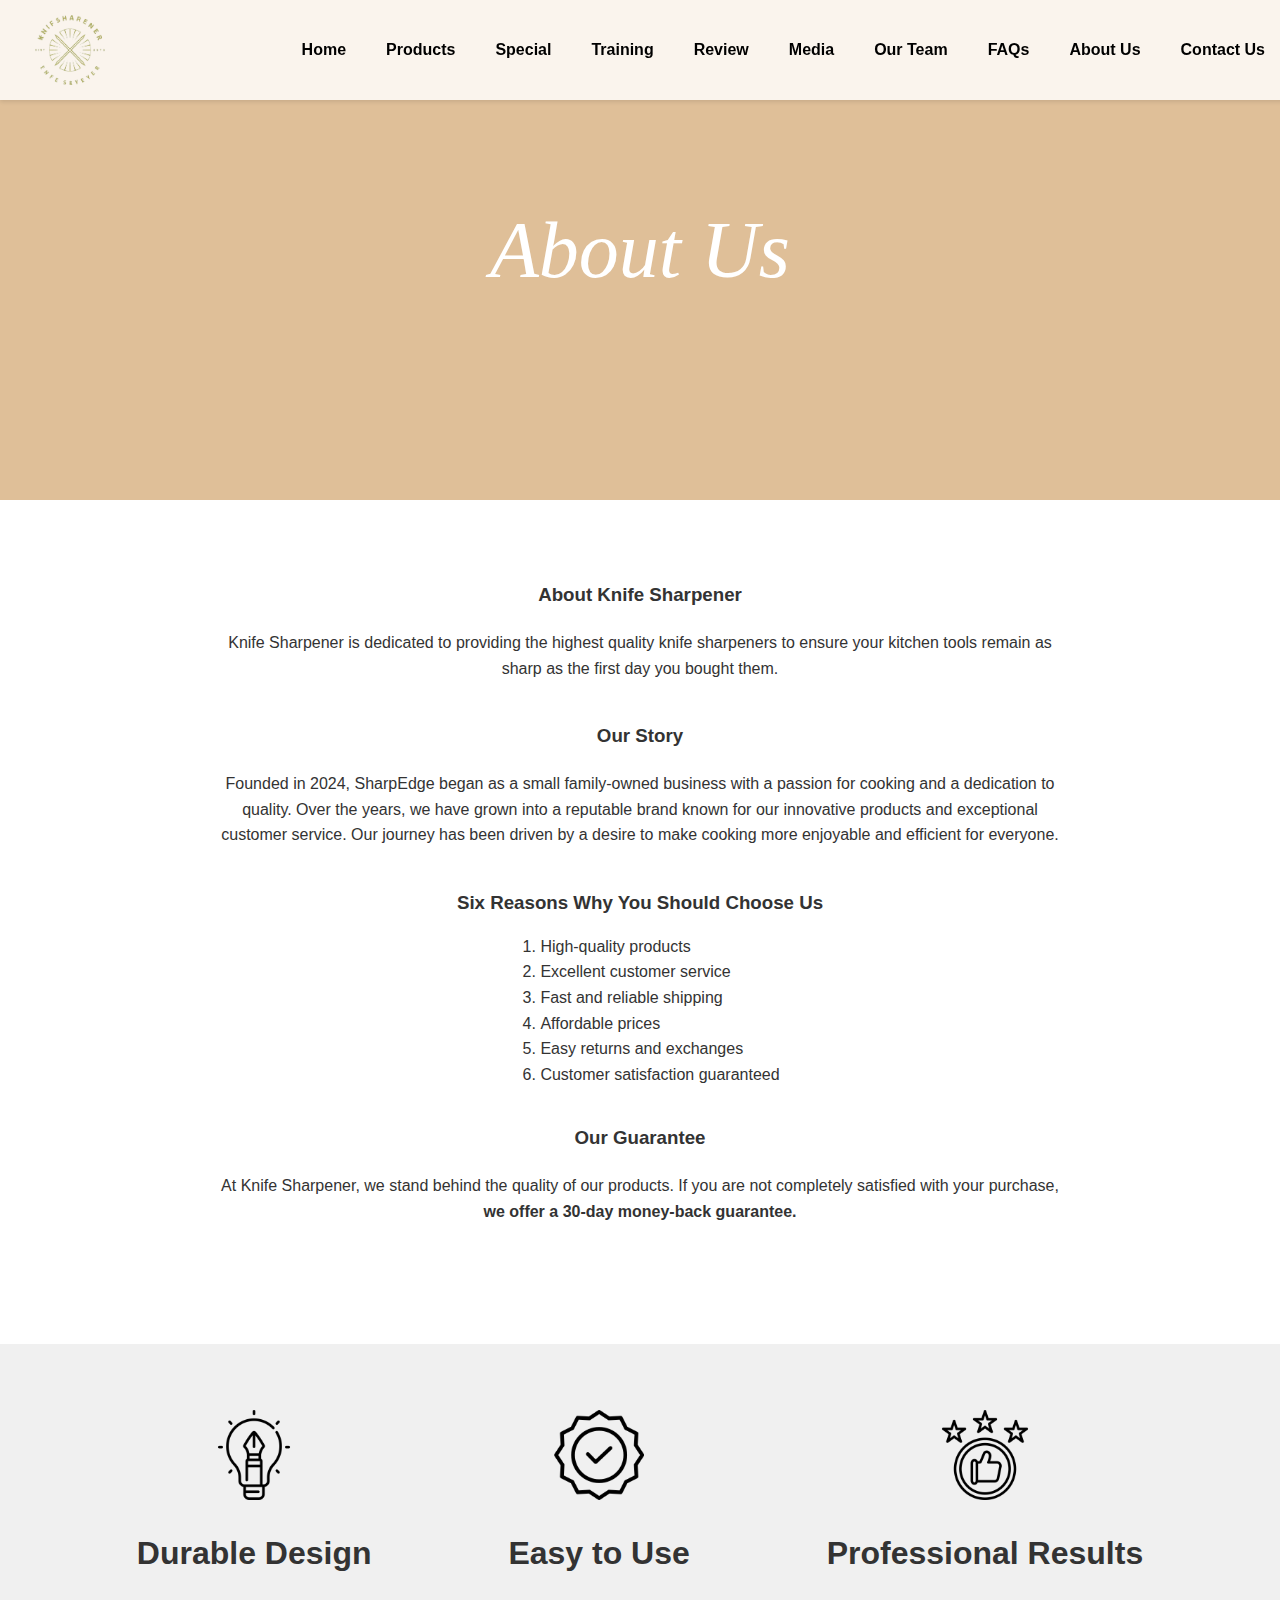
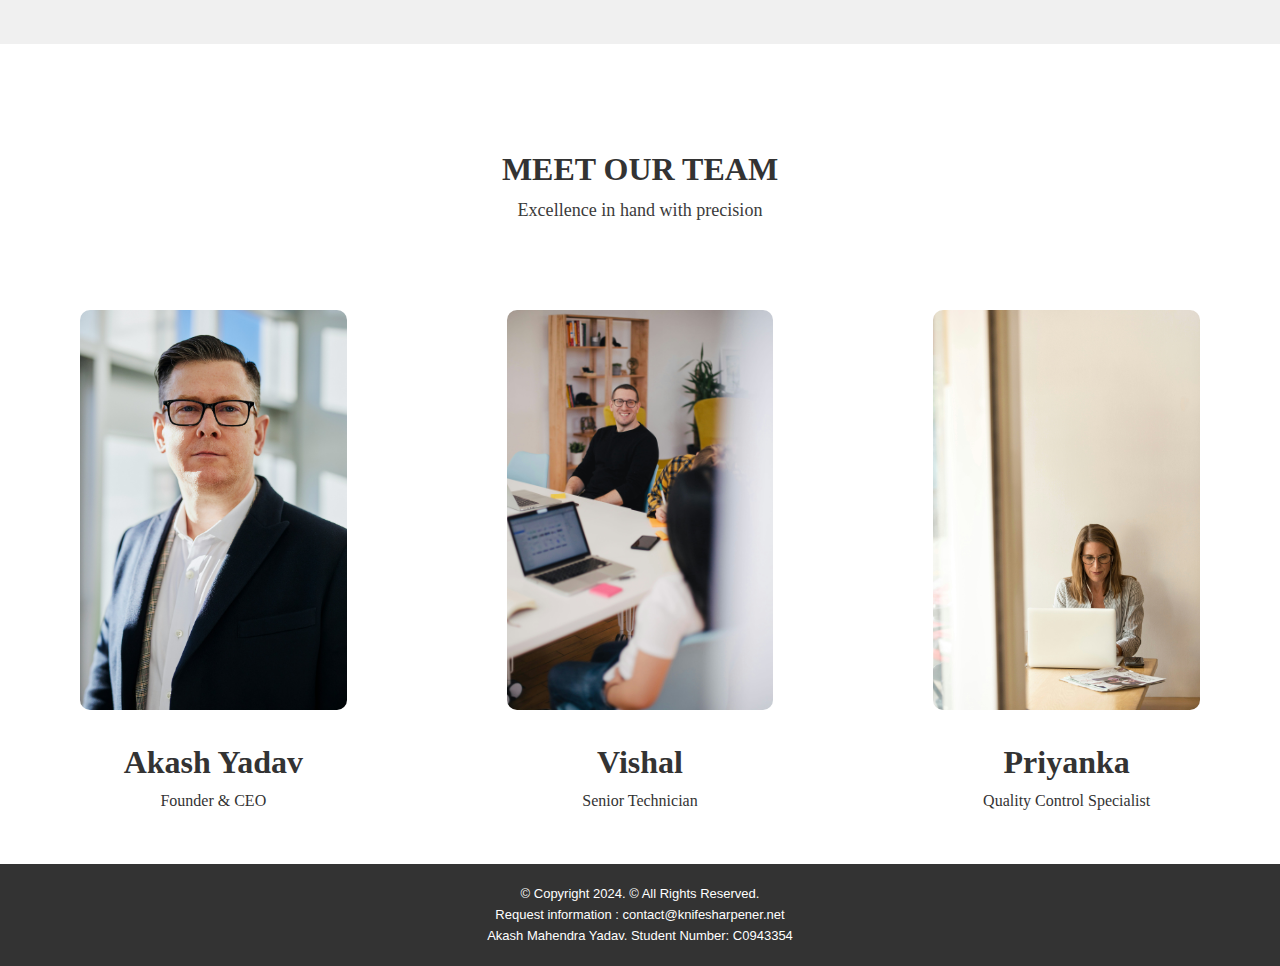
==== commit 76218b27: "updated" ====
--- a/about.html
+++ b/about.html
@@ -97,7 +97,7 @@
   
 
     <footer>
-        <p>&copy; Copyright 2023. &copy; All Rights Reserved.<br>Request information : <a class="footer_contact" href="mailto:contact@knifesharpener.net">contact@knifesharpener.net</a></p>
+        <p>&copy; Copyright 2024. &copy; All Rights Reserved.<br>Request information : <a class="footer_contact" href="mailto:contact@knifesharpener.net">contact@knifesharpener.net</a></p>
         <p>Akash Mahendra Yadav. Student Number: C0943354</p>
     </footer>
 
--- a/css/about.css
+++ b/css/about.css
@@ -787,8 +787,8 @@
     #map>img {
         width: 100%;
         height: 100%;
-        border-radius: 10%; /* Adjust as needed for your logo shape */
-        overflow: hidden; /* Ensures the border-radius is applied */
+        border-radius: 10%; 
+        overflow: hidden; 
         padding: 0px 20px;
         
     }
